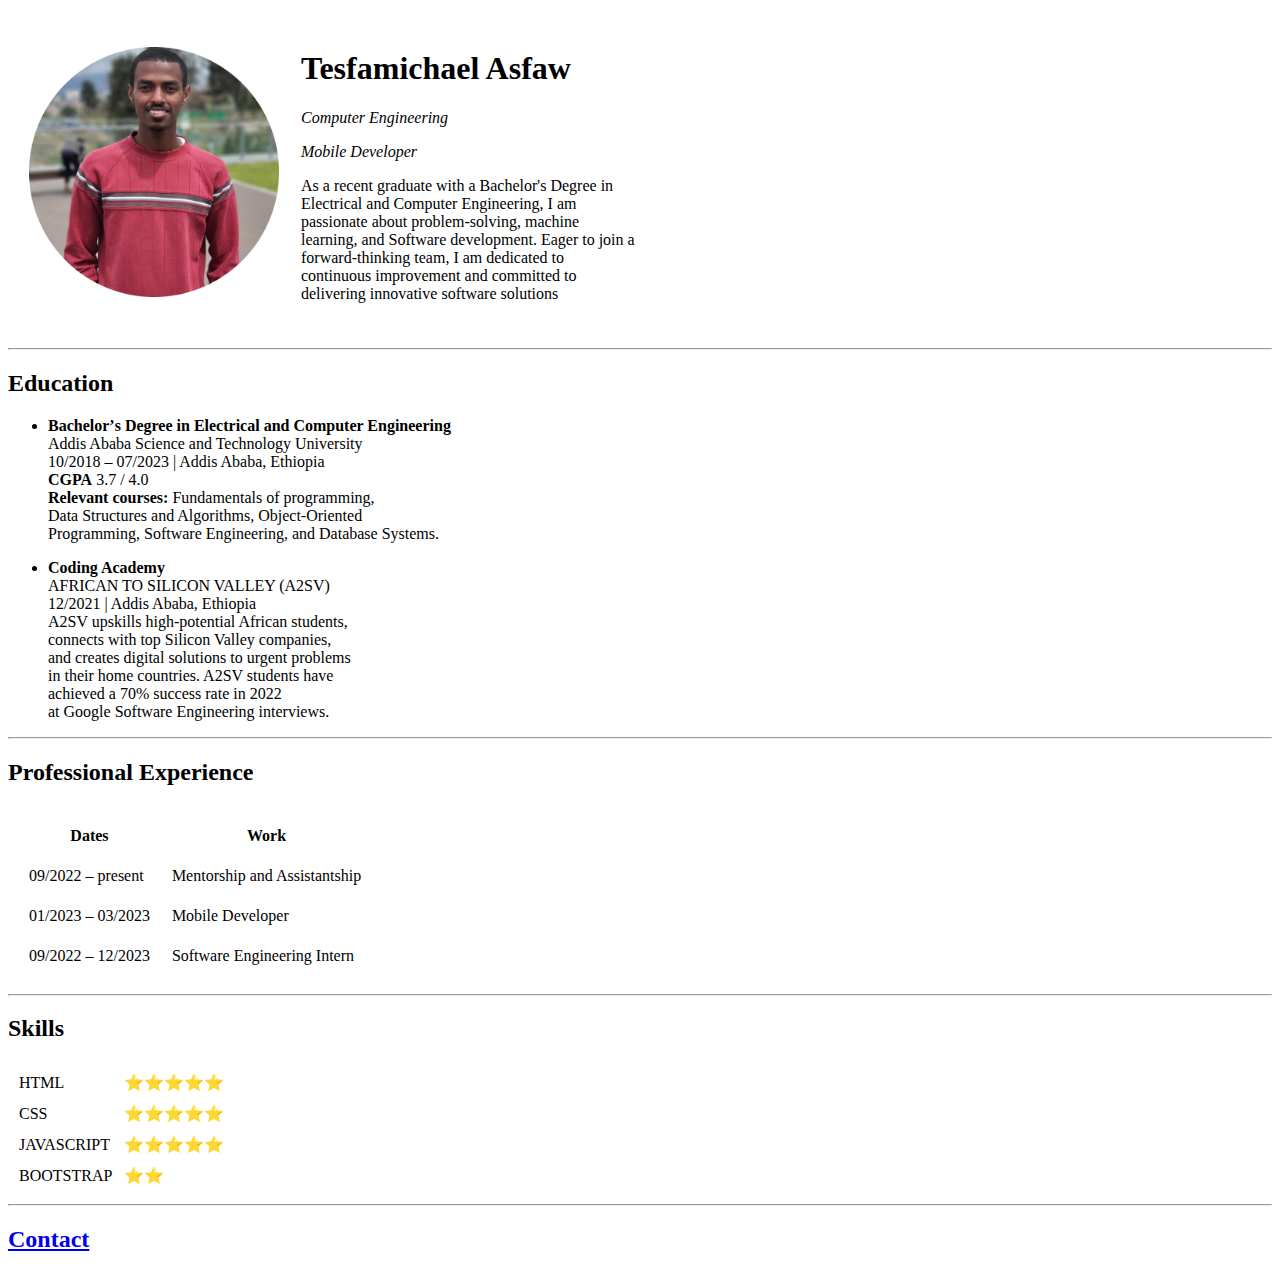
==== html_personal_site/index.html @ acec0156 "feat (web): add html personal site" ====
<!DOCTYPE html>
<html lang="en">
<head>
    <meta charset="UTF-8">
    <meta name="viewport" content="width=device-width, initial-scale=1.0">
    <title>Personal Site</title>
</head>
<body>
    <table cellspacing = 20>
        <tr>
            <td>
                <img src = "images/profile.png" alt = "Tesfamichael profile picture" width="250">
            </td>
            <td>
                <h1>Tesfamichael Asfaw </h1>
                <p><em>Computer Engineering</em></p>
                <P><em>Mobile Developer</em></P>
                <p>As a recent graduate with a Bachelor's Degree in<br>
                    Electrical and Computer Engineering, I am<br>
                    passionate about problem-solving, machine<br>
                    learning, and Software development. Eager to join a<br>
                    forward-thinking team, I am dedicated to<br>
                    continuous improvement and committed to<br>
                    delivering innovative software solutions</p>
            </td>
            
        </tr>
    </table>
    <hr>

    <h2>Education</h2>
    <ul>
        <li>
            <p>
                <strong>Bachelorʼs Degree in Electrical and Computer Engineering</strong><br>
                Addis Ababa Science and Technology University<br>
                10/2018 – 07/2023 | Addis Ababa, Ethiopia<br>
                <strong>CGPA</strong> 3.7 / 4.0<br>
                <strong>Relevant courses:</strong> Fundamentals of programming, <br>
                Data Structures and Algorithms, Object-Oriented <br>
                Programming, Software Engineering, and Database Systems.
            </p>
        </li>
        <li>
            <p>
                <strong>Coding Academy</strong><br>
                AFRICAN TO SILICON VALLEY (A2SV)<br>
                12/2021 | Addis Ababa, Ethiopia<br>
                A2SV upskills high-potential African students,<br>
                 connects with top Silicon Valley companies, <br>
                 and creates digital solutions to urgent problems <br>
                  in their home countries. A2SV students have <br>
                  achieved a 70% success rate in 2022 <br>
                  at Google Software Engineering interviews.
            </p>
        </li>
    </ul>
    
    
    <hr>

    <h2>Professional Experience</h2>
    <table cellspacing = 20>
        <thead>
            <th>Dates</th>
            <th>Work</th>
        </thead>
        <tbody>
            <tr>
                <td>09/2022 – present</td>
                <td>Mentorship and Assistantship</td>
            </tr>
            <tr>
                <td> 01/2023 – 03/2023</td>
                <td>Mobile Developer</td>
            </tr>
            <tr>
                <td>09/2022 – 12/2023</td>
                <td>Software Engineering Intern</td>
            </tr>
        </tbody>
        <tfoot>

        </tfoot>
    </table>
    <hr>

    <h2>Skills</h2>
    <table cellspacing="10" >
        <tr>
            <td>HTML</td>
            <td>⭐️⭐️⭐️⭐️⭐️</td>
        </tr>
        <tr>
            <td>CSS</td>
            <td>⭐️⭐️⭐️⭐️⭐️</td>
        </tr>
        <tr>
            <td>JAVASCRIPT</td>
            <td>⭐️⭐️⭐️⭐️⭐️</td>
        </tr>
        <tr>
            <td>BOOTSTRAP</td>
            <td>⭐️⭐️</td>
        </tr>
    </table>

  <hr>

  <h2> <a href="contact.html">Contact</a></h2>

    
</body>
</html>
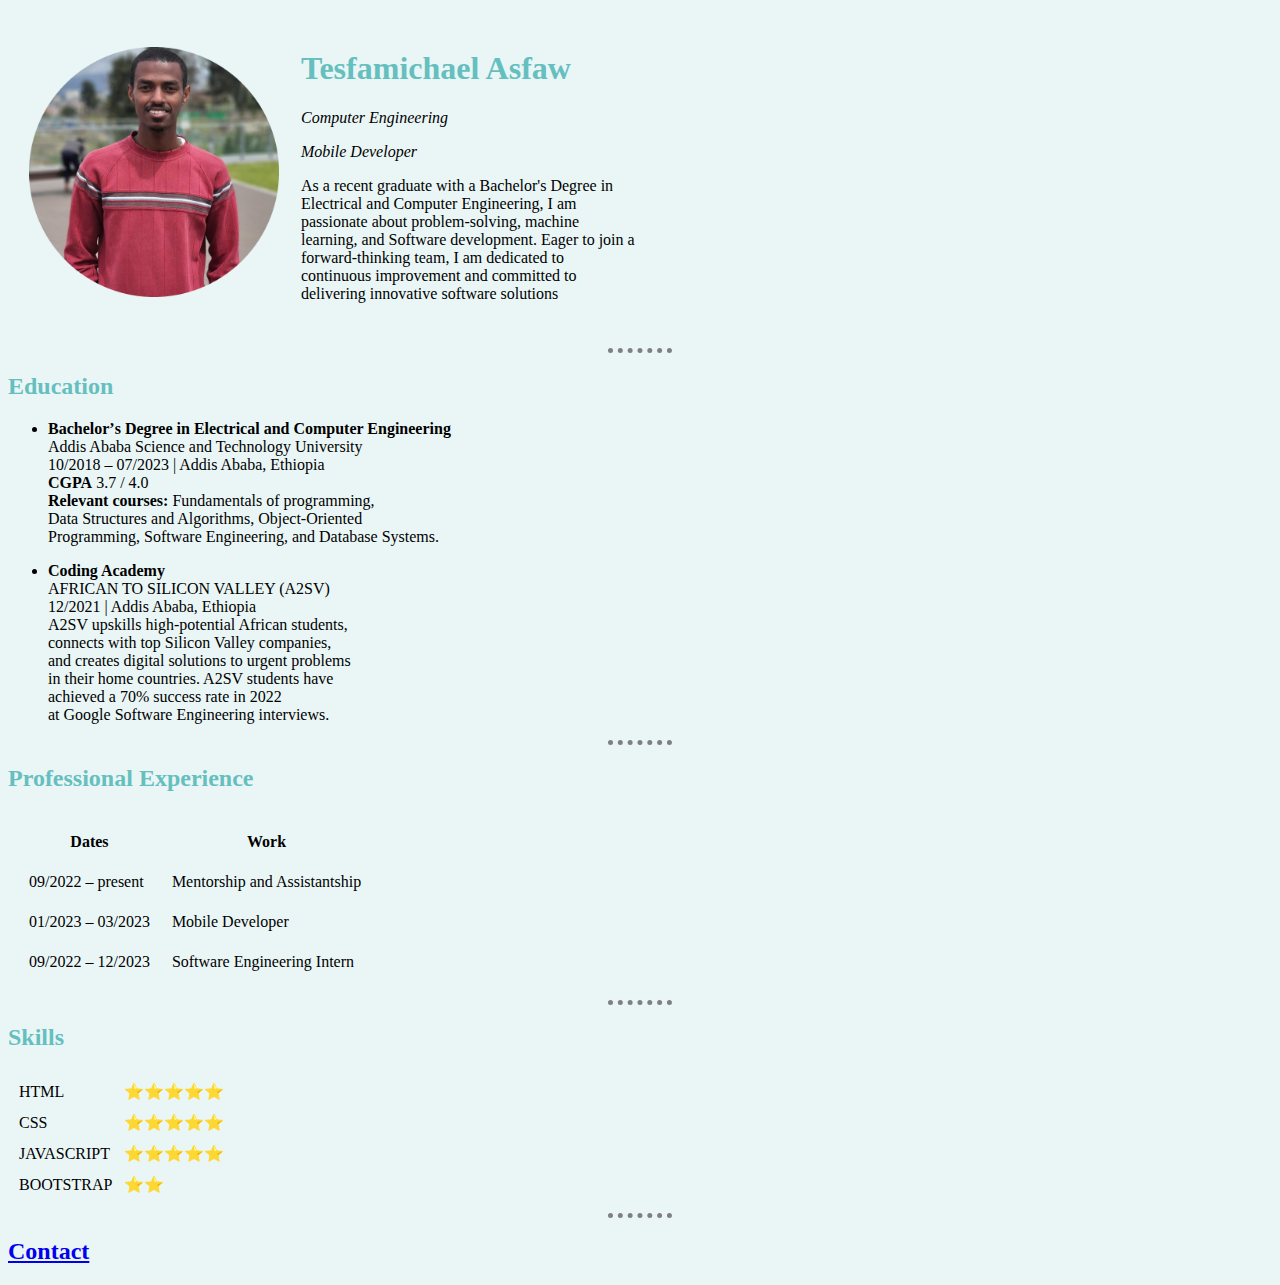
==== commit 108d0d46: "feat (web): add css style" ====
--- a/html_personal_site/index.html
+++ b/html_personal_site/index.html
@@ -4,6 +4,7 @@
     <meta charset="UTF-8">
     <meta name="viewport" content="width=device-width, initial-scale=1.0">
     <title>Personal Site</title>
+    <link rel="stylesheet" href="css/styles.css">
 </head>
 <body>
     <table cellspacing = 20>
--- a/html_personal_site/css/styles.css
+++ b/html_personal_site/css/styles.css
@@ -0,0 +1,19 @@
+body {
+    background-color: #EAF6F6;
+}
+
+hr {
+    border-color: grey;
+    border-style: none;
+    border-top: dotted;
+    border-width: 5px;
+    width: 5%;
+}
+
+h1 {
+    color: #66BFBF;
+}
+
+h2 {
+    color: #66BFBF
+}